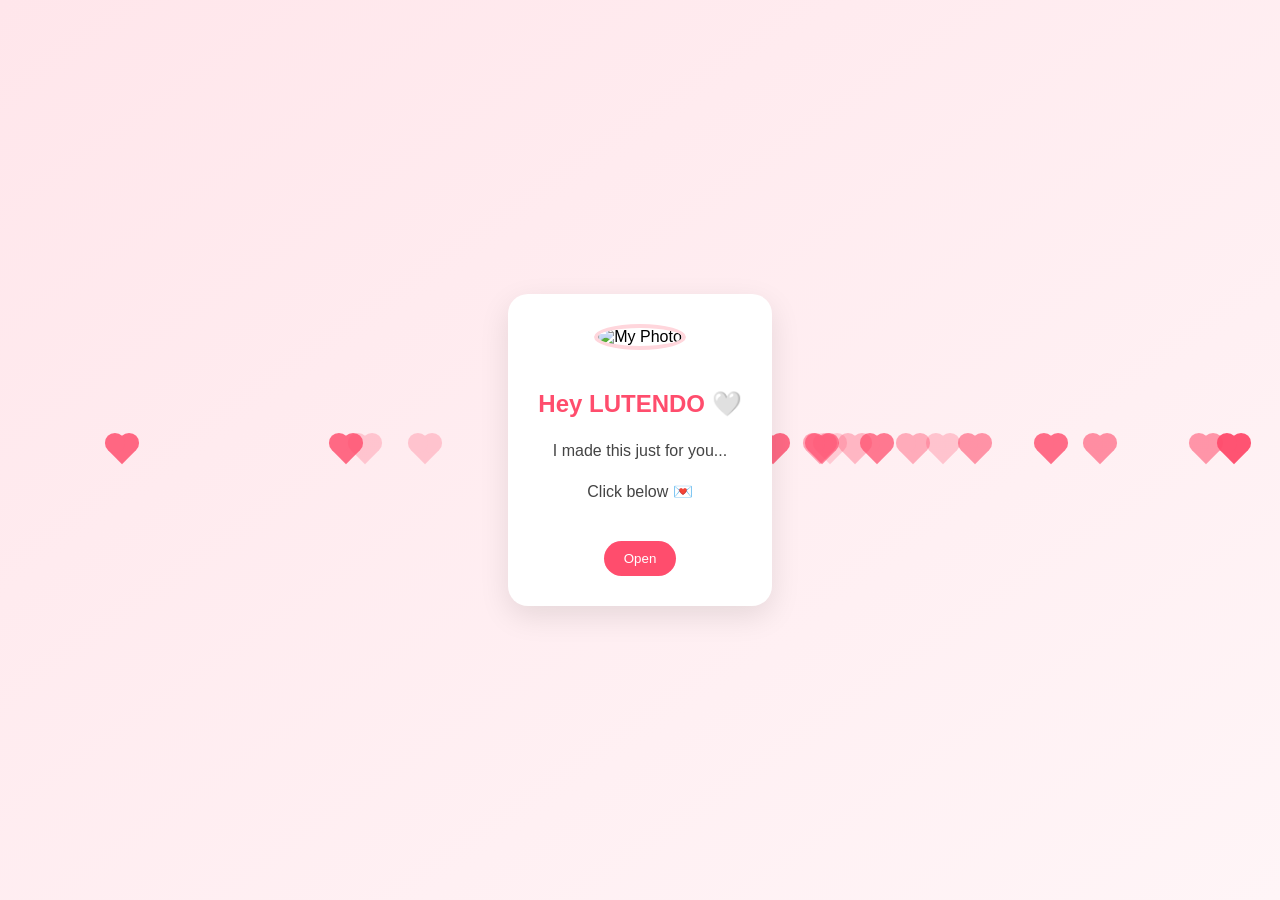
==== index.html @ 9d6e1583 "Add initial HTML structure with styling and script" ====
<!DOCTYPE html>
<html>
<head>
  <title>For You 🤍</title>

  <style>
    body {
      margin: 0;
      padding: 0;
      font-family: 'Segoe UI', sans-serif;
      background: linear-gradient(to bottom right, #ffe6eb, #fff5f7);
      display: flex;
      justify-content: center;
      align-items: center;
      height: 100vh;
      overflow: hidden;
    }

    /* Floating hearts */
    .heart {
      position: absolute;
      width: 20px;
      height: 20px;
      background: #ff4d6d;
      transform: rotate(45deg);
      animation: float 6s infinite;
      opacity: 0.6;
    }

    .heart::before,
    .heart::after {
      content: "";
      position: absolute;
      width: 20px;
      height: 20px;
      background: #ff4d6d;
      border-radius: 50%;
    }

    .heart::before {
      top: -10px;
      left: 0;
    }

    .heart::after {
      left: -10px;
      top: 0;
    }

    @keyframes float {
      0% {
        transform: translateY(100vh) rotate(45deg);
        opacity: 0;
      }
      50% {
        opacity: 0.7;
      }
      100% {
        transform: translateY(-10vh) rotate(45deg);
        opacity: 0;
      }
    }

    .card {
      position: relative;
      background: white;
      padding: 30px;
      border-radius: 20px;
      box-shadow: 0 10px 30px rgba(0,0,0,0.1);
      max-width: 350px;
      text-align: center;
      z-index: 10;
      animation: fadeIn 2s ease;
    }

    img {
      width: 140px;
      height: 140px;
      border-radius: 50%;
      object-fit: cover;
      margin-bottom: 20px;
      border: 4px solid #ffd6dc;
    }

    h2 {
      color: #ff4d6d;
    }

    .message {
      font-size: 16px;
      color: #444;
      line-height: 1.6;
    }

    button {
      margin-top: 20px;
      padding: 10px 20px;
      border: none;
      background: #ff4d6d;
      color: white;
      border-radius: 20px;
      cursor: pointer;
      transition: 0.3s;
    }

    button:hover {
      background: #e6004c;
    }

    #hiddenMessage {
      display: none;
      margin-top: 15px;
      animation: fadeIn 2s ease;
    }

    @keyframes fadeIn {
      from {opacity: 0; transform: translateY(10px);}
      to {opacity: 1; transform: translateY(0);}
    }
  </style>
</head>

<body>

  <!-- Hearts -->
  <script>
    for (let i = 0; i < 20; i++) {
      let heart = document.createElement("div");
      heart.className = "heart";
      heart.style.left = Math.random() * 100 + "vw";
      heart.style.animationDuration = (3 + Math.random() * 3) + "s";
      heart.style.opacity = Math.random();
      document.body.appendChild(heart);
    }
  </script>

  <div class="card">
    <img src="buhle.png" alt="My Photo">

    <h2 id="title"></h2>

    <div class="message">
      <p>I made this just for you...</p>
      <p>Click below 💌</p>
    </div>

    <button onclick="showMessage()">Open</button>

    <div id="hiddenMessage" class="message">
      <p id="personalText"></p>
    </div>
  </div>

  <script>
    // 👉 CHANGE THIS NAME
    const name = "LUTENDO";

    document.getElementById("title").innerText = "Hey " + name + " 🤍";

    document.getElementById("personalText").innerHTML = `
      I just want you to know how proud I am of you.<br><br>
      You've come so far, even on days you felt stuck.<br><br>
      I appreciate you more than I say.<br><br>
      Thank you for everything... truly 🤍<br><br>
      Please take care of yourself wherever you are.<br><br>
      You matter more than you think.<br><br>
      I'm always rooting for you 🌱
    `;

    function showMessage() {
      document.getElementById("hiddenMessage").style.display = "block";
    }
  </script>

</body>
</html>
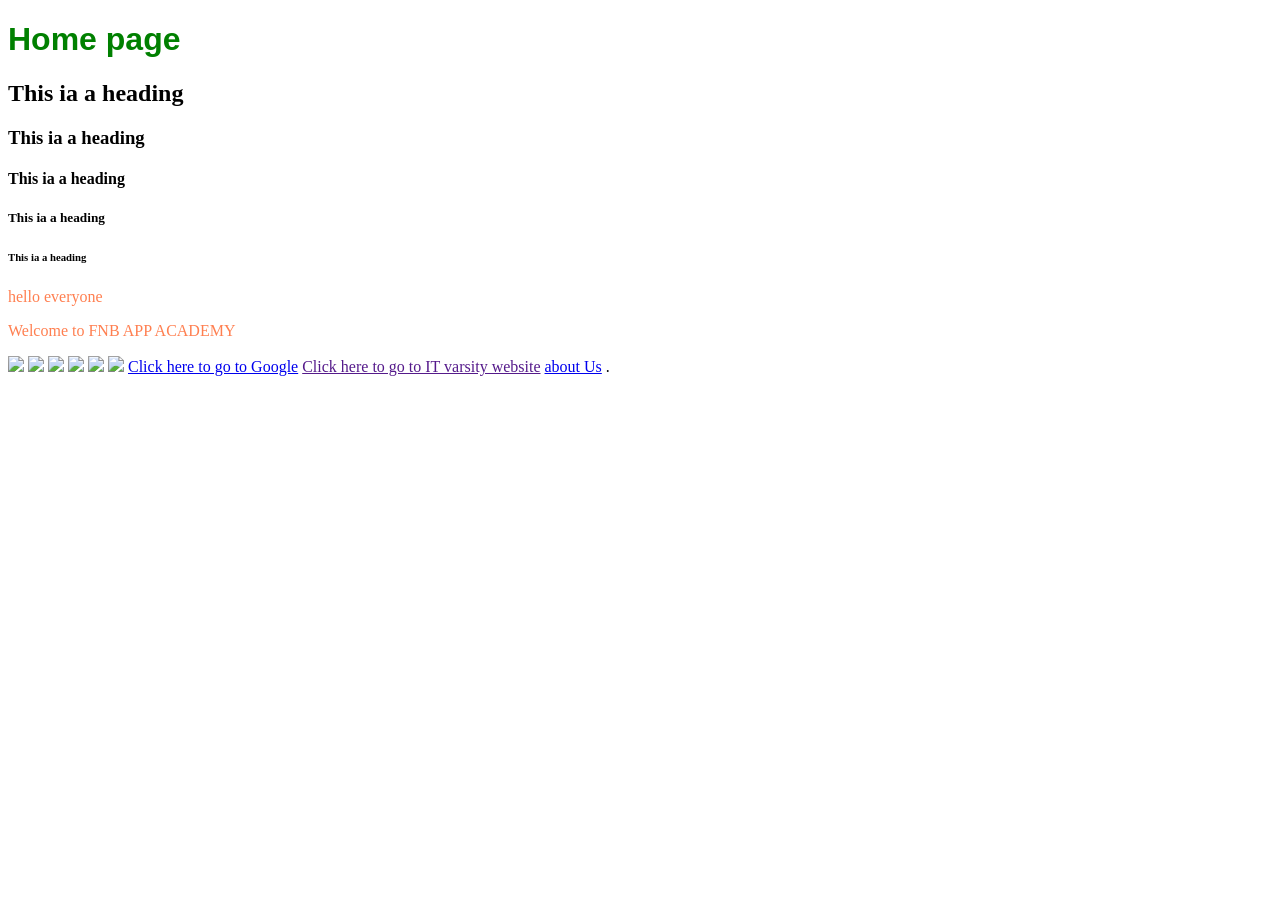
==== commit 3d4fb4df: "Add files via upload" ====
--- a/index.html
+++ b/index.html
@@ -1,176 +1,25 @@
-<!DOCTYPE html>
-<html>
-<head>
-  <title>For You 🤍</title>
-
-  <style>
-    body {
-      margin: 0;
-      padding: 0;
-      font-family: 'Segoe UI', sans-serif;
-      background: linear-gradient(to bottom right, #ffe6eb, #fff5f7);
-      display: flex;
-      justify-content: center;
-      align-items: center;
-      height: 100vh;
-      overflow: hidden;
-    }
-
-    /* Floating hearts */
-    .heart {
-      position: absolute;
-      width: 20px;
-      height: 20px;
-      background: #ff4d6d;
-      transform: rotate(45deg);
-      animation: float 6s infinite;
-      opacity: 0.6;
-    }
-
-    .heart::before,
-    .heart::after {
-      content: "";
-      position: absolute;
-      width: 20px;
-      height: 20px;
-      background: #ff4d6d;
-      border-radius: 50%;
-    }
-
-    .heart::before {
-      top: -10px;
-      left: 0;
-    }
-
-    .heart::after {
-      left: -10px;
-      top: 0;
-    }
-
-    @keyframes float {
-      0% {
-        transform: translateY(100vh) rotate(45deg);
-        opacity: 0;
-      }
-      50% {
-        opacity: 0.7;
-      }
-      100% {
-        transform: translateY(-10vh) rotate(45deg);
-        opacity: 0;
-      }
-    }
-
-    .card {
-      position: relative;
-      background: white;
-      padding: 30px;
-      border-radius: 20px;
-      box-shadow: 0 10px 30px rgba(0,0,0,0.1);
-      max-width: 350px;
-      text-align: center;
-      z-index: 10;
-      animation: fadeIn 2s ease;
-    }
-
-    img {
-      width: 140px;
-      height: 140px;
-      border-radius: 50%;
-      object-fit: cover;
-      margin-bottom: 20px;
-      border: 4px solid #ffd6dc;
-    }
-
-    h2 {
-      color: #ff4d6d;
-    }
-
-    .message {
-      font-size: 16px;
-      color: #444;
-      line-height: 1.6;
-    }
-
-    button {
-      margin-top: 20px;
-      padding: 10px 20px;
-      border: none;
-      background: #ff4d6d;
-      color: white;
-      border-radius: 20px;
-      cursor: pointer;
-      transition: 0.3s;
-    }
-
-    button:hover {
-      background: #e6004c;
-    }
-
-    #hiddenMessage {
-      display: none;
-      margin-top: 15px;
-      animation: fadeIn 2s ease;
-    }
-
-    @keyframes fadeIn {
-      from {opacity: 0; transform: translateY(10px);}
-      to {opacity: 1; transform: translateY(0);}
-    }
-  </style>
-</head>
-
-<body>
-
-  <!-- Hearts -->
-  <script>
-    for (let i = 0; i < 20; i++) {
-      let heart = document.createElement("div");
-      heart.className = "heart";
-      heart.style.left = Math.random() * 100 + "vw";
-      heart.style.animationDuration = (3 + Math.random() * 3) + "s";
-      heart.style.opacity = Math.random();
-      document.body.appendChild(heart);
-    }
-  </script>
-
-  <div class="card">
-    <img src="buhle.png" alt="My Photo">
-
-    <h2 id="title"></h2>
-
-    <div class="message">
-      <p>I made this just for you...</p>
-      <p>Click below 💌</p>
-    </div>
-
-    <button onclick="showMessage()">Open</button>
-
-    <div id="hiddenMessage" class="message">
-      <p id="personalText"></p>
-    </div>
-  </div>
-
-  <script>
-    // 👉 CHANGE THIS NAME
-    const name = "LUTENDO";
-
-    document.getElementById("title").innerText = "Hey " + name + " 🤍";
-
-    document.getElementById("personalText").innerHTML = `
-      I just want you to know how proud I am of you.<br><br>
-      You've come so far, even on days you felt stuck.<br><br>
-      I appreciate you more than I say.<br><br>
-      Thank you for everything... truly 🤍<br><br>
-      Please take care of yourself wherever you are.<br><br>
-      You matter more than you think.<br><br>
-      I'm always rooting for you 🌱
-    `;
-
-    function showMessage() {
-      document.getElementById("hiddenMessage").style.display = "block";
-    }
-  </script>
-
-</body>
-</html>
+<!DOCTYPE html>
+<html>
+    <head>
+  <link rel="stylesheet" href="style.css">
+    </head>
+    <body>
+        <h1>Home page</h1>
+        <h2>This ia a heading</h2>
+        <h3>This ia a heading</h3>
+        <h4>This ia a heading</h4>
+        <h5>This ia a heading</h5>
+        <h6>This ia a heading</h6>
+        <p>hello everyone</p>
+        <p>Welcome to FNB APP ACADEMY</p>
+        <a href="boat.html"><img src="images/boat.jpg" height="120"/></a>
+        <a href="cablecar.html"><img src="images/cablecar.jpg" height="120"/></a>
+        <a href="city.html"><img src="images/city.jpg" height="120"/></a>
+        <a href="plane.html"><img src="images/plane.jpg" height="120"/></a>
+       <a href="plane2.html"><img src="images/plane2.jpg" height="120"/></a>
+        <a href="truck.html"><img src="images/truck.jpg" height="120"/></a>
+        <a href="http://www.google.com">Click here to go to Google</a>
+        <a href=""http://www.itvarsity.org">Click here to go to IT varsity website</a>
+        <a href="about.html">about Us</a>
+    </body>
+</html>. 
--- a/style.css
+++ b/style.css
@@ -0,0 +1,9 @@
+h1{
+color: green;
+font-family:sans-serif ;
+}
+ p{
+    color: coral;
+    font-family: fantasy;
+ }
+
